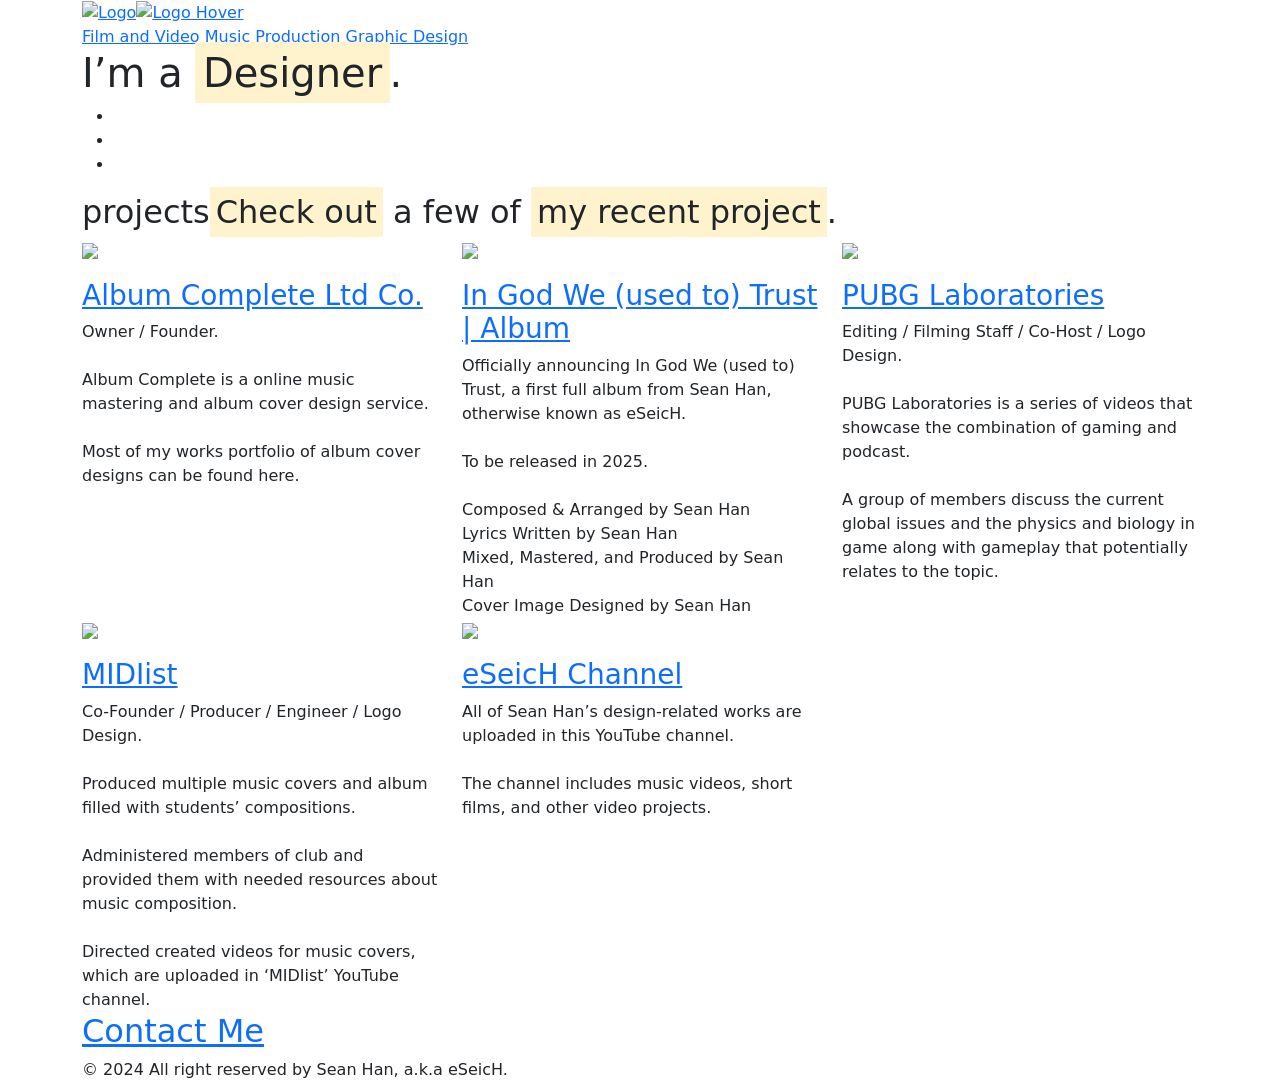
==== design.html @ 4ca616be "Update design.html" ====
<!doctype html>
<html lang="en">
  <head>
    <meta charset="utf-8">
    <meta name="viewport" content="width=device-width, initial-scale=1">
    <link rel="apple-touch-icon" sizes="180x180" href="/apple-touch-icon.png">
    <link rel="icon" type="image/png" sizes="32x32" href="/favicon-32x32.png">
    <link rel="icon" type="image/png" sizes="16x16" href="/favicon-16x16.png">
    <link rel="manifest" href="/site.webmanifest">
    <link rel="preconnect" href="https://fonts.googleapis.com">
    <link rel="preconnect" href="https://fonts.gstatic.com" crossorigin>
    <link href="https://fonts.googleapis.com/css2?family=DM+Serif+Display:ital@0;1&family=Poppins:ital,wght@0,100;0,200;0,300;0,400;0,500;0,600;0,700;0,800;0,900;1,100;1,200;1,300;1,400;1,500;1,600;1,700;1,800;1,900&display=swap" rel="stylesheet">
    <link href="https://cdn.jsdelivr.net/npm/remixicon@2.5.0/fonts/remixicon.css" rel="stylesheet">
    <link href="https://cdn.jsdelivr.net/npm/bootstrap@5.0.2/dist/css/bootstrap.min.css" rel="stylesheet" integrity="sha384-EVSTQN3/azprG1Anm3QDgpJLIm9Nao0Yz1ztcQTwFspd3yD65VohhpuuCOmLASjC" crossorigin="anonymous">
    <link href="https://unpkg.com/aos@2.3.1/dist/aos.css" rel="stylesheet">

    <link rel="stylesheet" type="text/css" href="https://cdn.jsdelivr.net/npm/slick-carousel@1.8.1/slick/slick.css"/>
    <link href="assets/css/styles.css" rel="stylesheet">
    <title>Sean Han - Graphic Design</title>
  </head>
  <body>
    

    <header class="header">
      <div class="container">
        <div class="logo">
          <a href="index.html"><img src="assets/images/logo.png" alt="Logo" /><img class="topimg" src="assets/images/logo-hover.png" alt="Logo Hover" /></a>
        </div>
        <div class="menu">
          <a href="video.html" class="section section-item">Film and Video</a>
          <a href="music.html" class="section section-item">Music Production</a>
          <a href="design.html" class="section section-item">Graphic Design</a>
        </div>
      </div>
    </header>

    <section class="banner section-item" data-aos="fade-up" data-aos-duration="1000">
      <div class="container section-item">
        <div class="row">
          <div class="col-12 col-sm-12  col-md-6  col-lg-7  col-xl-7  col-xxl-7 banner-left">
              <h1 class="banner-hed">
                I’m a <mark>Designer</mark>.
              </h1>
              <ul class="social section-item">
                <li><a href="https://www.instagram.com/radicallovemovie/" target="_blank"><i class="ri-instagram-line"></i></a></li>
                <li><a href="https://www.youtube.com/channel/UCz_Yko8GSI79fQ6qfuDEnyg" target="_blank"><i class="ri-youtube-fill"></i></a></li>
                <li><a href="https://www.linkedin.com/in/sean-han-976182175/" target="_blank"><i class="ri-linkedin-box-fill"></i></a></li>
              </ul>
          </div>
        </div>
      </div>
    </section>


    <section class="projects-section section-item" data-aos="fade-up" data-aos-duration="1000">
      <div class="container section-item">
          <h2><span>projects</span><mark>Check out</mark> a few of <mark>my recent project</mark>.</h2>
          <div class="row projects-listing-section">
            <div class="col-12 col-sm-12  col-md-4  col-lg-4  col-xl-4  col-xxl-4 projects-loop project-tile">
              <figure>
                <a href="https://albumcomplete.com" class="link-button" target="_blank"><i class="ri-external-link-line"></i></a>
                <img src="assets/images/album-1293231.png" class="image-shadow transition">
              </figure>
              <section>
                <a href="https://albumcomplete.com" target="_blank">
                  <h3>Album Complete Ltd Co.</h3>
                </a>
                <span>Owner / Founder.<br><br>Album Complete is a online music mastering and album cover design service. <br><br>Most of my works portfolio of album cover designs can be found here.</span>
              </section>
          </div>
              <div class="col-12 col-sm-12  col-md-4  col-lg-4  col-xl-4  col-xxl-4 projects-loop project-tile">
                  <figure>
                    <a href="https://www.instagram.com/_eseich/" class="link-button" target="_blank"><i class="ri-external-link-line"></i></a>
                    <img src="assets/images/In-God-We-(Used-To)-Trust.png" class="image-shadow transition">
                  </figure>
                  <section>
                    <a href="https://www.instagram.com/_eseich/" target="_blank">
                      <h3>In God We (used to) Trust | Album</h3>
                    </a>
                    <span>Officially announcing In God We (used to) Trust, a first full album from Sean Han, otherwise known as eSeicH. <br><br> To be released in 2025. <br><br>
                      Composed & Arranged by Sean Han <br>
                      Lyrics Written by Sean Han<br>
                      Mixed, Mastered, and Produced by Sean Han<br>
                      Cover Image Designed by Sean Han
                    </span>
                  </section>
              </div>
              <div class="col-12 col-sm-12  col-md-4  col-lg-4  col-xl-4  col-xxl-4 projects-loop project-tile">
                <figure>
                  <a href="https://www.youtube.com/@PUBGLaboratories" class="link-button" target="_blank"><i class="ri-external-link-line"></i></a>
                  <img src="assets/images/image (8).png" class="image-shadow transition">
                </figure>
                <section>
                  <a href="https://www.youtube.com/@PUBGLaboratories" target="_blank">
                    <h3>PUBG Laboratories</h3>
                  </a>
                  <span>Editing / Filming Staff / Co-Host / Logo Design.<br><br>PUBG Laboratories is a series of videos that showcase the combination of gaming and podcast. <br><br>A group of members discuss the current global issues and the physics and biology in game along with gameplay that potentially relates to the topic. 

                  </span>
                </section>
            </div>
            <div class="col-12 col-sm-12  col-md-4  col-lg-4  col-xl-4  col-xxl-4 projects-loop project-tile">
                <figure>
                  <a href="https://www.youtube.com/@midiist8965" class="link-button" target="_blank"><i class="ri-external-link-line"></i></a>
                  <img src="assets/images/image (5).png" class="image-shadow transition">
                </figure>
                <section>
                  <a href="https://www.youtube.com/@midiist8965" target="_blank">
                    <h3>MIDIist</h3>
                  </a>
                  <span>Co-Founder / Producer / Engineer / Logo Design. <br><br>
                    Produced multiple music covers and album filled with students’ compositions.<br><br>
                    Administered members of club and provided them with needed resources about music composition.<br><br>
                    Directed created videos for music covers, which are uploaded in ‘MIDIist’ YouTube channel.
                    
                  </span>
                </section>
            </div>  
            <div class="col-12 col-sm-12  col-md-4  col-lg-4  col-xl-4  col-xxl-4 projects-loop project-tile">
                <figure>
                  <a href="https://www.youtube.com/playlist?list=PLlnuXHrsZs634emojpNPC-KcXLmpIPp68" class="link-button" target="_blank"><i class="ri-external-link-line"></i></a>
                  <img src="assets/images/New-eSeicH-Square.png" class="image-shadow transition">
                </figure>
                <section>
                  <a href="https://www.youtube.com/playlist?list=PLlnuXHrsZs634emojpNPC-KcXLmpIPp68" target="_blank">
                    <h3>eSeicH Channel</h3>
                  </a>
                  <span>All of Sean Han’s design-related works are uploaded in this YouTube channel. <br><br> The channel includes music videos, short films, and other video projects. <br><br>
                  </span>
                </section>
            </div>
          </div>
      </div>
    </section>

    <section class="email-section">
       <div class="container">
          <a href="https://blinq.me/YVUZlsmxI06dnzCelAVW" target="_blank">
            <h2>Contact Me</h2>
          </a>
       </div>
    </section>


    <footer class="footer">
      <div class="container">
        <span class="copyright">© 2024 All right reserved by Sean Han, a.k.a eSeicH. <br></span>
      </div>
    </footer>

  </body>
  <script src="assets/js/main.js"></script>
  <script src="https://unpkg.com/aos@2.3.1/dist/aos.js"></script>
  <script>
    AOS.init({
      duration: 1200, // controls animation speed globally
      once: true,     // animation happens only once
      offset: 200,    // how far the element needs to be from the viewport to trigger
    });
  </script>
</html>
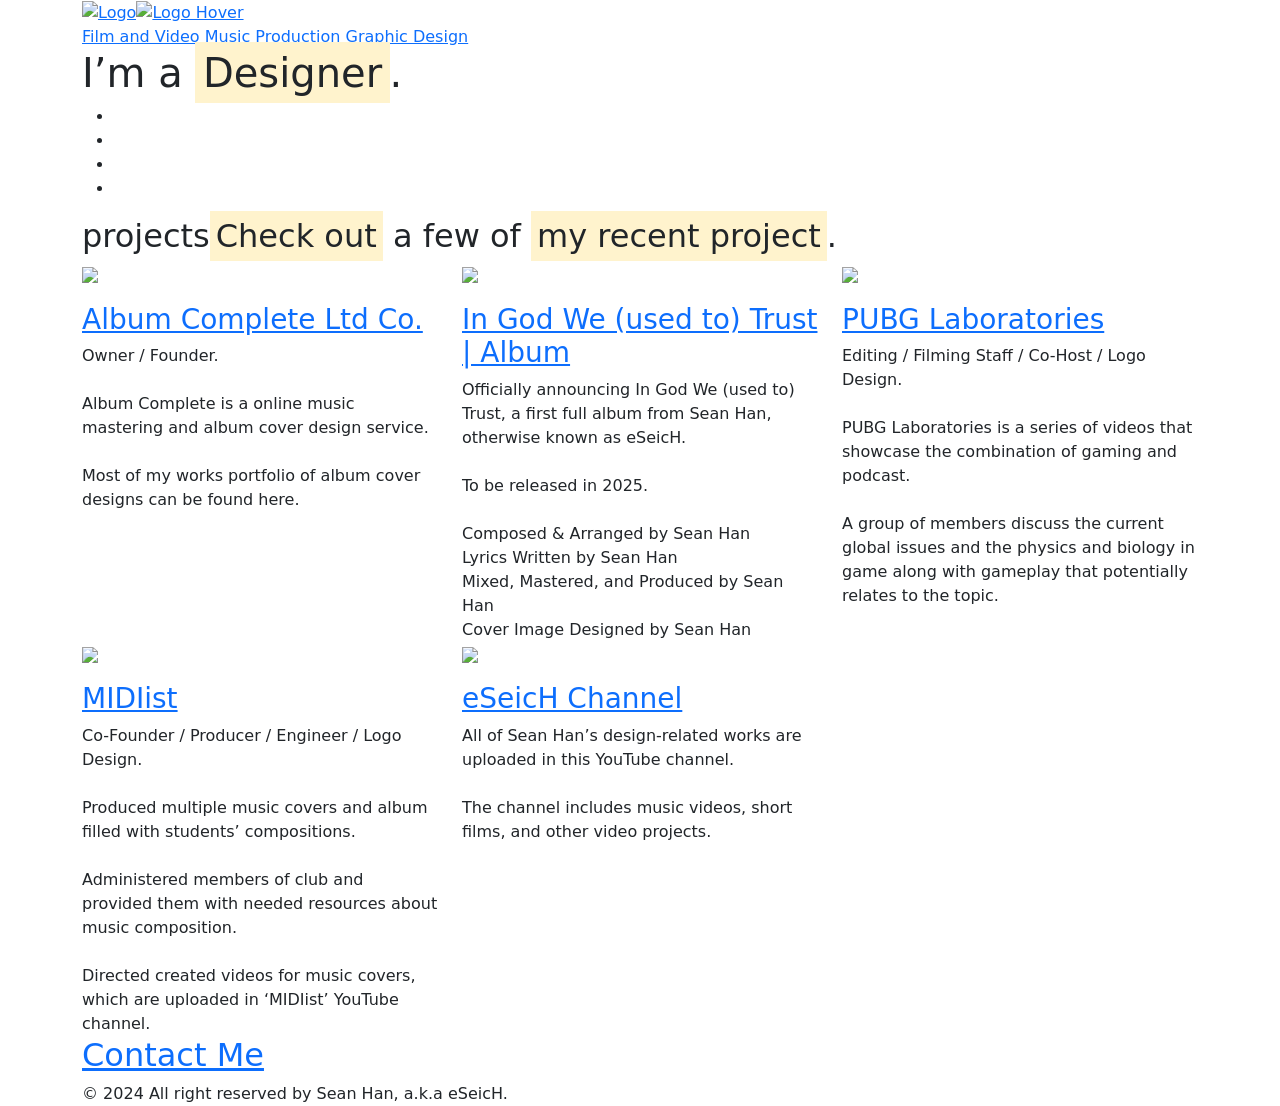
==== commit 5a62e3e0: "Update design.html" ====
--- a/design.html
+++ b/design.html
@@ -42,9 +42,10 @@
                 I’m a <mark>Designer</mark>.
               </h1>
               <ul class="social section-item">
-                <li><a href="https://www.instagram.com/radicallovemovie/" target="_blank"><i class="ri-instagram-line"></i></a></li>
+                <li><a href="https://www.instagram.com/eseicsh/" target="_blank"><i class="ri-instagram-fill"></i></a></li>
                 <li><a href="https://www.youtube.com/channel/UCz_Yko8GSI79fQ6qfuDEnyg" target="_blank"><i class="ri-youtube-fill"></i></a></li>
                 <li><a href="https://www.linkedin.com/in/sean-han-976182175/" target="_blank"><i class="ri-linkedin-box-fill"></i></a></li>
+                <li><a href="https://albumcomplete.com/" target="_blank"><i class="ri-external-link-line"></i></a></li>
               </ul>
           </div>
         </div>
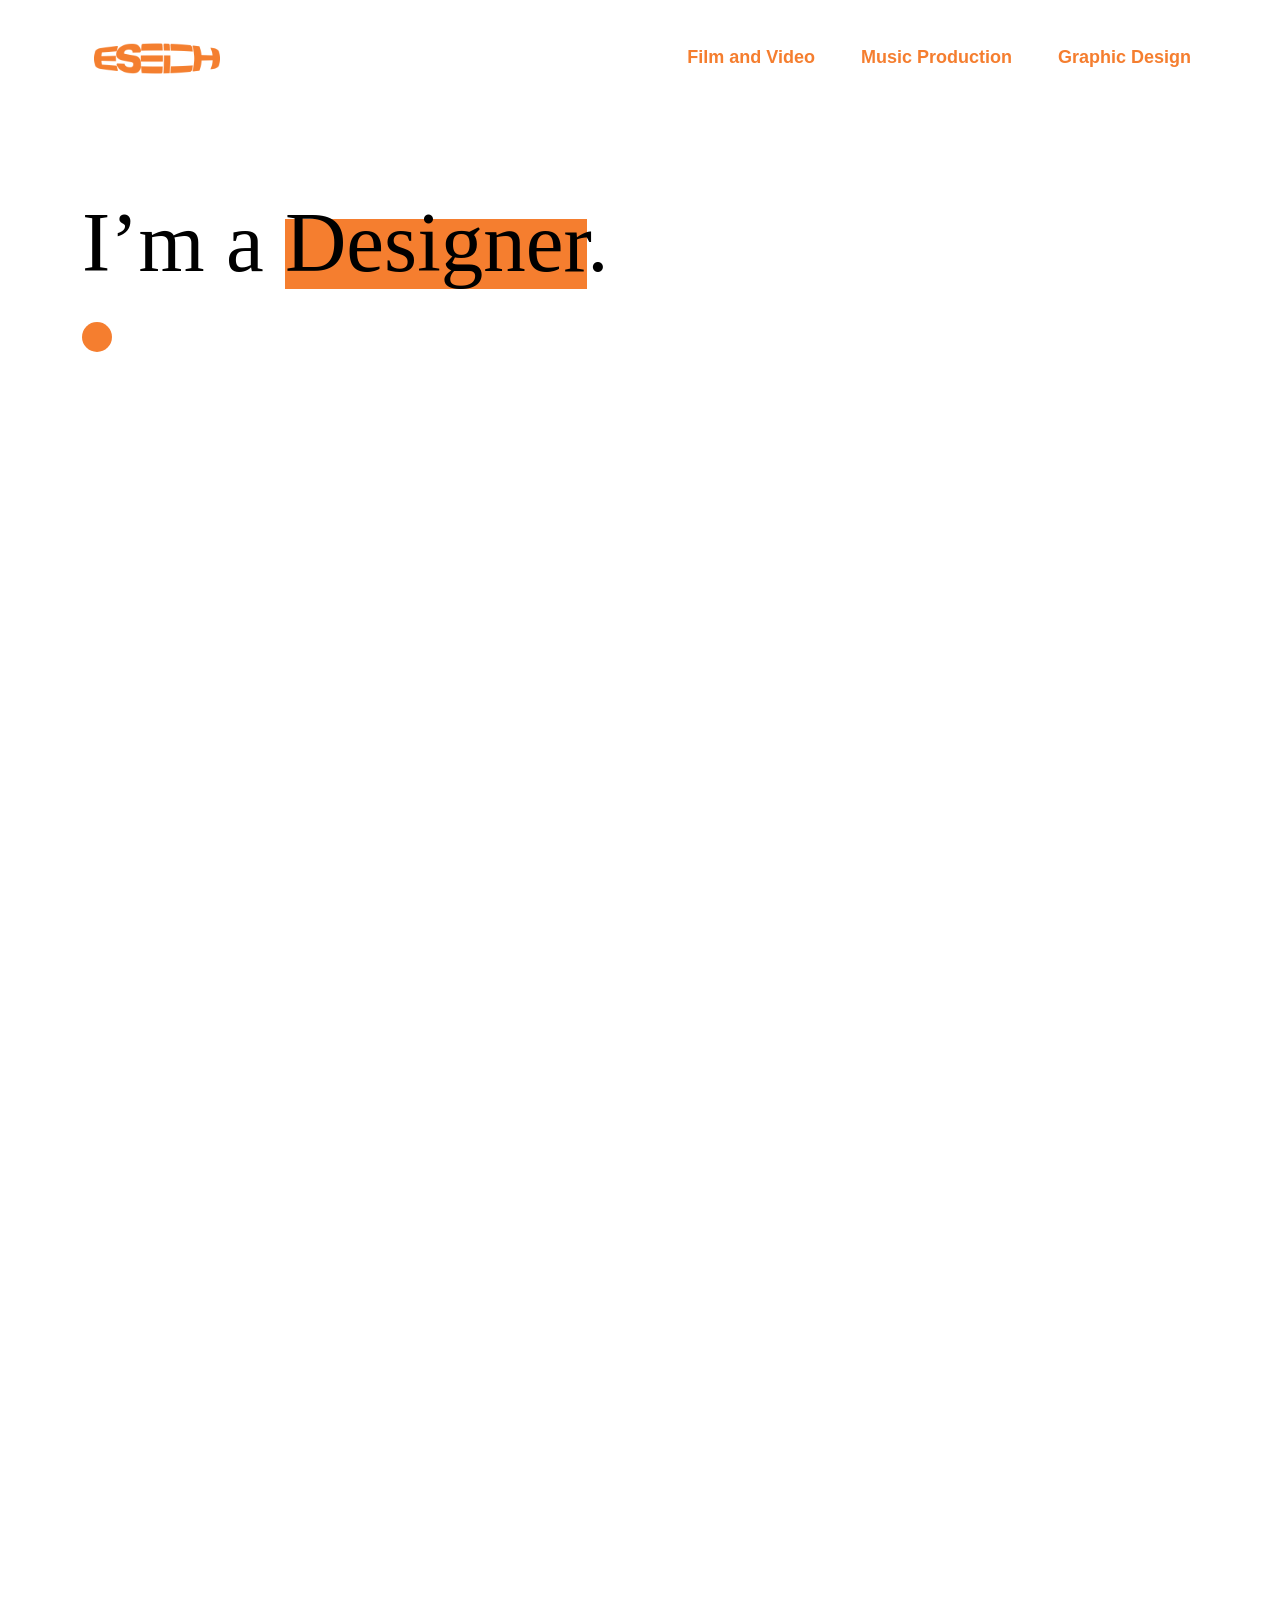
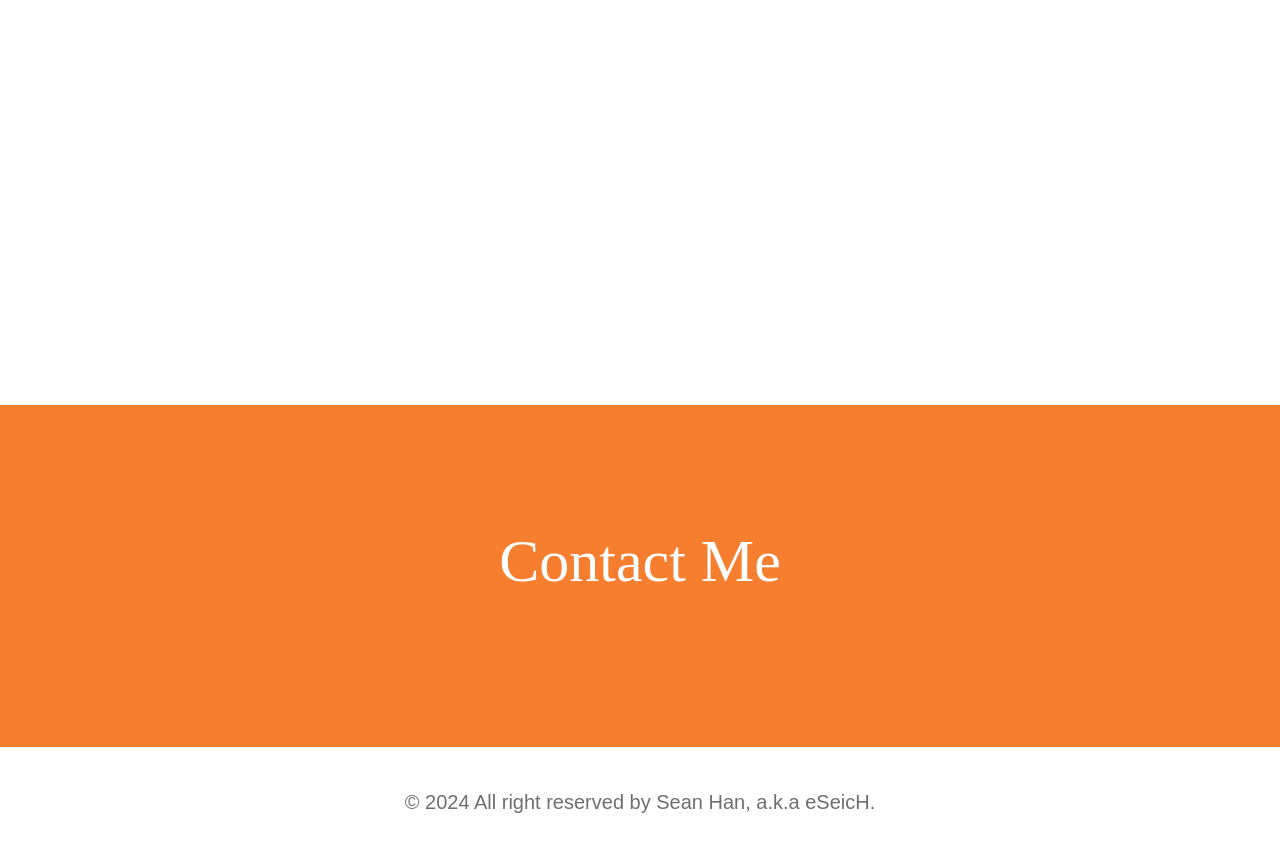
==== commit 2b75a124: "Add files via upload" ====
--- a/design.html
+++ b/design.html
@@ -42,9 +42,6 @@
                 I’m a <mark>Designer</mark>.
               </h1>
               <ul class="social section-item">
-                <li><a href="https://www.instagram.com/eseicsh/" target="_blank"><i class="ri-instagram-fill"></i></a></li>
-                <li><a href="https://www.youtube.com/channel/UCz_Yko8GSI79fQ6qfuDEnyg" target="_blank"><i class="ri-youtube-fill"></i></a></li>
-                <li><a href="https://www.linkedin.com/in/sean-han-976182175/" target="_blank"><i class="ri-linkedin-box-fill"></i></a></li>
                 <li><a href="https://albumcomplete.com/" target="_blank"><i class="ri-external-link-line"></i></a></li>
               </ul>
           </div>
@@ -124,7 +121,7 @@
                 </figure>
                 <section>
                   <a href="https://www.youtube.com/playlist?list=PLlnuXHrsZs634emojpNPC-KcXLmpIPp68" target="_blank">
-                    <h3>eSeicH Channel</h3>
+                    <h3>eSeicH by Sean Han Channel</h3>
                   </a>
                   <span>All of Sean Han’s design-related works are uploaded in this YouTube channel. <br><br> The channel includes music videos, short films, and other video projects. <br><br>
                   </span>
@@ -159,4 +156,4 @@
       offset: 200,    // how far the element needs to be from the viewport to trigger
     });
   </script>
-</html>
+</html>
--- a/assets/css/styles.css
+++ b/assets/css/styles.css
@@ -0,0 +1,241 @@
+
+:root {
+	--font_14:0.875rem;
+	--font_16:1rem;
+	--font_30:1.875rem;
+	--font_36:2.25rem;
+	--font_48:3rem;
+	--40:2.5rem;
+	--30:1.875rem;
+	--margin_30:1.875rem;
+	--margin-54:3.375rem;
+	--margin-60:3.75rem;
+	--margin-100:6.25rem;
+	--margin-120:7.5rem;   
+}
+html {font-family: 'Poppins', sans-serif;background-color:#2A2A2A}
+body {font-family: 'Poppins', sans-serif;overflow-x: hidden; background-color:#ffffff; font-weight:400;font-style: normal; color: #000; font-size: var(--font_14)}
+a,a:hover,a:focus,i,input,button,input:focus,.transition {text-decoration: none;outline: none;transition-delay: 0s;transition-duration: 0.4s;transition-property: all;transition-timing-function: ease;box-shadow: none;}
+a{color: #000}
+iframe {border: 0;outline: none;}
+::-moz-selection {background: var(--red);text-shadow: none;color:var(--white)}
+::selection {background:var(--red);text-shadow: none;color:var(--white)}
+img {max-width: 100%;border: none;outline: none;height: auto;}
+input,textarea {border-radius: 0;resize: none;}
+ul {padding: 0;margin: 0;}
+@font-face {
+font-family: 'DM Serif Display', serif;
+font-family: 'Poppins', sans-serif;}
+input:-webkit-autofill, textarea:-webkit-autofill, select:-webkit-autofill {background-color: transparent;background-image: none;color:#000;}
+
+h1,h2,h3,h4,h5,h6 {font-family: 'DM Serif Display', serif;}
+figure{ margin: 0; font-family: 'DM Serif Display', serif; }
+svg,img { max-width: 100%; height: auto; }
+
+
+.header {
+	padding-top: 2.5rem;
+	padding-bottom: 7.8125rem;
+	position: relative;
+	display: flex;
+	justify-content: space-between;
+	align-items: center;
+  }
+  
+.logo a {
+	padding: 0 0.75rem;
+	margin: 0 auto;
+	float: left;
+	width: 150px;
+	height: auto;
+	position:relative;
+}
+
+.topimg {
+	position:absolute;
+	left:0;
+	top:0;
+	padding: 0 0.75rem;
+	margin: 0 auto;
+	opacity:0;
+	width: 150px;
+	height: auto;
+	transition: all 0.5s ease;
+}
+
+.topimg:hover {
+	opacity: 1;
+}
+  
+  .logo a:hover {
+	color: #F57E2F;
+	transition: all 0.5s ease;
+  }
+
+
+.menu {
+	list-style: none;
+	padding-left: 10rem;
+	display: flex;
+	justify-content: flex-end;
+	gap: 2rem;
+	margin-top: 0.275rem;
+}
+
+.section {
+	color: #F57E2F;
+	font-weight: 600;
+	font-size: 1.125rem;
+	text-align: center;
+	padding: 0 0.4375rem;
+}
+
+.menu a:hover {
+	color: #000;
+}
+
+.section-item {
+	opacity: 0;
+	transform: translateY(30px);
+	transition: all 0.6s ease-in-out;
+  }
+  
+  .section-item.visible {
+	opacity: 1;
+	transform: translateY(0);
+  }
+----------------------------------------------------------------*/
+.banner{ margin-bottom: 8.125rem }
+.banner-hed{ font-size: 5.3125rem; line-height:5rem  }
+.image-shadow{box-shadow:30px 30px #F57E2F;}
+
+.social{ list-style: none; display: flex; align-items: center;margin-top: 2.5rem }
+.social li{ margin-right: 15px }
+.social li:alst-child{ margin-right: 0 }
+.social a{ width: 30px; height: 30px; background-color: #F57E2F; border-radius: 100%; text-align: center; display: flex; justify-content: center; align-items: center; font-size:1.25rem; color:#ffffff }
+.social li:hover a{background-color: #000; color:#ffffff;	transition: all 0.5s ease;}
+
+.banner figure{width: 370px; position: relative;}
+.banner figure figcaption{ color: #FFF; font-size:1.875rem; position: absolute; bottom: 0; width: 100%; text-align: center; padding-bottom:2.5rem  }
+
+.resume-section{ background-color: #fff0e7; padding: 7.5rem 0 }
+.resume-section h2{ font-size: 2.5rem; line-height: 3.375rem; width: 100%;max-width: 80%;margin: 0 }
+.resume-section p{ color:#6f6f6f; font-size: 1rem; line-height: 1.875rem }
+
+.projects-section{padding: 7.5rem 0 }
+.projects-section h2{ font-size: 2.5rem; line-height: 3.375rem; width: 100%;max-width:40%;margin: 0}
+.projects-section h2 span{ display: block; font-family: 'Poppins', sans-serif; text-transform: uppercase; color: #F57E2F; font-weight: 600; letter-spacing: 3px; font-size: 0.75rem; margin-bottom: 0.625rem}
+.projects-section h3:hover{color:#000; transition: all 0.5s;}
+
+.projects-listing-section{ margin-top:5rem }
+.projects-loop figure{ margin-right: 60px; position: relative; }
+.projects-loop:hover figure img.image-shadow{box-shadow:20px 20px #F57E2F;}
+.link-button{ position: absolute; right:0.4375rem; top:0.4375rem; width: 1.75rem; height: 1.75rem; border-radius: 3px; background-color: #F57E2F; display: block; justify-content: center; align-items: center; color: #ffffff; font-size: 1.125rem; text-align: center; opacity: 0 }
+.projects-loop:hover .link-button{ opacity: 1 }
+.link-button:hover{background-color: #000; color:#ffffff;	transition: all 0.5s ease;}
+.projects-loop section{ margin-top: 5.875rem; margin-bottom: 5.875rem; }
+.projects-loop section h3{font-family: 'Poppins', sans-serif; font-weight: 700; font-size: 1.35rem; margin-bottom: 1rem; color: #F57E2F;}
+.projects-loop section span{font-size: 1rem; font-weight: 400; }
+
+.project-tile {opacity: 0;
+	transform: translateY(30px);
+	transition: all 0.6s ease-in-out;}
+
+	.project-tile.visible {
+		opacity: 1;
+		transform: translateY(0);
+	  }
+
+.email-section{padding: 7.5rem 0; background-color: #F57E2F; text-align: center;}
+.email-section h2{ font-size: 3.75rem;color: #ffffff; margin-bottom: 1.875rem }
+.email-section a{ font-size:1.25rem; font-weight: 500; text-decoration: none;  }
+.email-section h2:hover{color:#000;	transition: all 0.5s ease;}
+
+.footer{ padding: 2.5rem 0; text-align: center; color: #6f6f6f; font-size: 1.25rem }
+.footer a{color: #CECECE }
+.footer a:hover{color: #CECECE; text-decoration: underline; }
+
+@media (max-width: 767px) {
+	.header {padding-top: 2.5rem;padding-bottom:2.5rem;}
+	.logo{position: absolute; top: 5; left: 50%; transform: translateX(-50%); }
+	
+	.menu {
+		flex-direction: column;
+		align-items: center;
+		padding-left: 0;
+		margin-top: 5rem;
+	}
+	
+	.section {
+		font-size: 1rem;
+		text-align: center;
+		width: 100%;
+	}
+	
+	.banner-hed {font-size: 2.3125rem;line-height: 3rem;}
+	.banner .container{ position: relative; padding-bottom: 90px }
+	.social{ position: absolute; bottom: 0; left: 50%; transform: translateX(-50%); }
+	.banner figure{ width: 90%; margin: 0 auto; margin-top: 40px }
+	.image-shadow {box-shadow:20px 20px #F57E2F;}
+	.banner {margin-bottom: 3.5rem;}
+	.resume-section,.projects-section,.email-section{ padding: 3.5rem 0 }
+	.resume-section h2,.projects-section h2{ max-width: 100% }
+	.projects-section h2 span{ margin-bottom: 0 }
+	.projects-listing-section {margin-top: 3rem;}
+	.projects-loop section{margin-top: 2.875rem;}
+	.projects-loop figure{ margin-right: 20px }
+	.projects-loop{margin-bottom: 3.5rem;}
+	.projects-loop:last-child{ margin-bottom: 0 }
+	.email-section h2{ font-size: 2rem }
+}
+
+
+@media (min-width: 768px) and (max-width: 991px) {
+.header{padding-bottom: 3.8125rem;}
+.banner-hed{font-size: 3.3125rem;line-height: 4rem;}
+.banner figure{ margin-right: 1.875rem }
+.projects-section h2{ max-width: 60% }
+.projects-loop figure{ margin-right: 40px }
+}
+
+@media (min-width: 992px) and (max-width: 1199px) {
+.banner figure{ margin-right: 1.875rem }
+
+}
+
+mark {
+    --color1: #F57E2F;
+    --color2: #F57E2F;
+    --height: 75%;
+    all: unset;
+    background-image: linear-gradient(var(--color1), var(--color2));
+    background-position: 0 100%;
+    background-repeat: no-repeat;
+    background-size: 0 var(--height);
+    animation: highlight 900ms 1 ease-out;
+    animation-fill-mode: forwards;
+    animation-play-state: paused;
+	animation-delay: 1s;
+}
+
+@keyframes highlight {
+    to {
+        background-size: 100% var(--height);
+    }
+}
+  main {
+	width: min(50ch, 80%);
+	margin: 0 auto;
+	padding: 100px 0;
+  }
+
+  .banner {
+    background-attachment: fixed;
+    background-size: cover;
+}
+
+html {
+	scroll-behavior: smooth;
+  }
+
+  
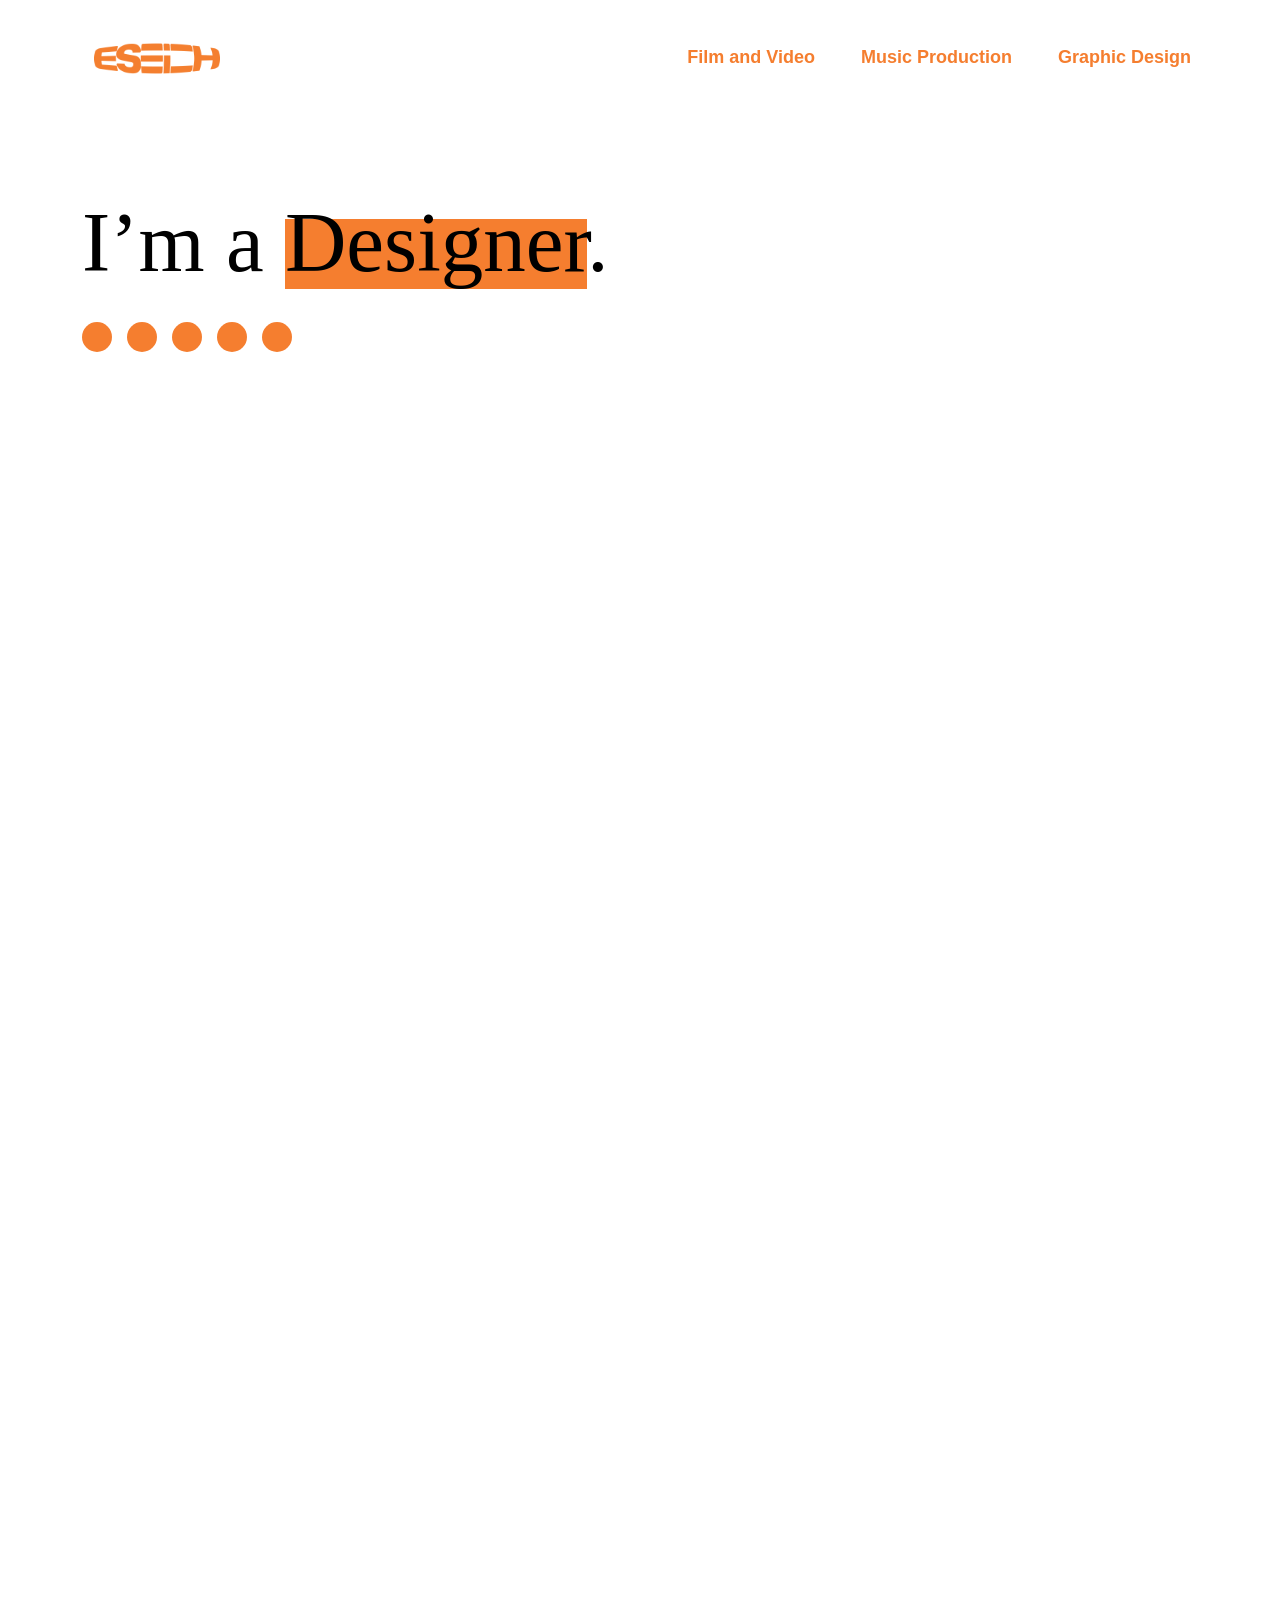
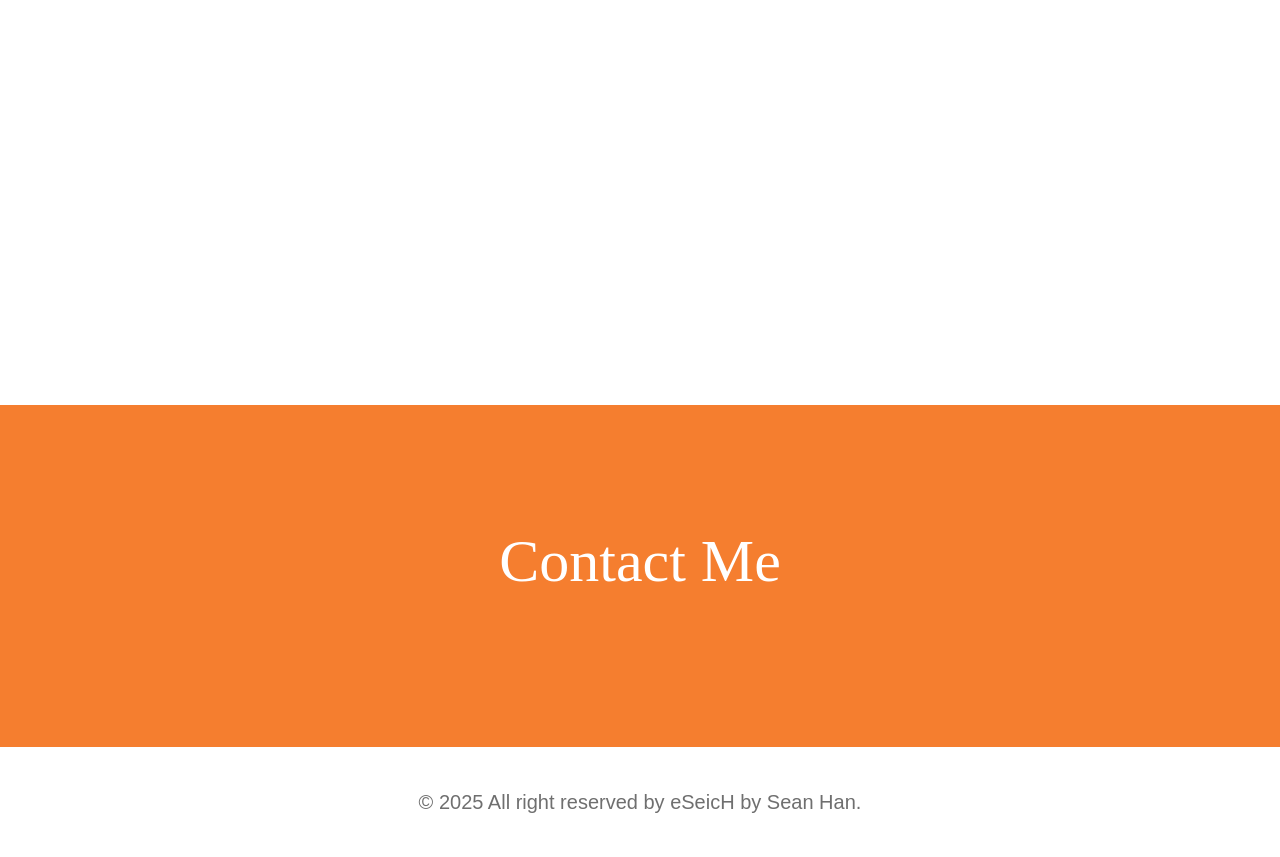
==== commit cd23bbd8: "Add files via upload" ====
--- a/design.html
+++ b/design.html
@@ -42,7 +42,11 @@
                 I’m a <mark>Designer</mark>.
               </h1>
               <ul class="social section-item">
-                <li><a href="https://albumcomplete.com/" target="_blank"><i class="ri-external-link-line"></i></a></li>
+                <li><a href="https://www.instagram.com/eseicsh/" target="_blank"><i class="ri-instagram-fill"></i></a></li>
+                <li><a href="https://www.youtube.com/channel/UCz_Yko8GSI79fQ6qfuDEnyg" target="_blank"><i class="ri-youtube-fill"></i></a></li>
+                <li><a href="https://www.linkedin.com/in/sean-han-976182175/" target="_blank"><i class="ri-linkedin-box-fill"></i></a></li>
+                <li><a href="https://albumcomplete.com/" target="_blank"><i class="ri-album-fill"></i></a></li>
+                <li><a href="https://blinq.me/YVUZlsmxI06dnzCelAVW" target="_blank"><i class="ri-contacts-book-fill"></i></a></li>
               </ul>
           </div>
         </div>
@@ -142,7 +146,7 @@
 
     <footer class="footer">
       <div class="container">
-        <span class="copyright">© 2024 All right reserved by Sean Han, a.k.a eSeicH. <br></span>
+        <span class="copyright">© 2025 All right reserved by eSeicH by Sean Han. <br></span>
       </div>
     </footer>
 
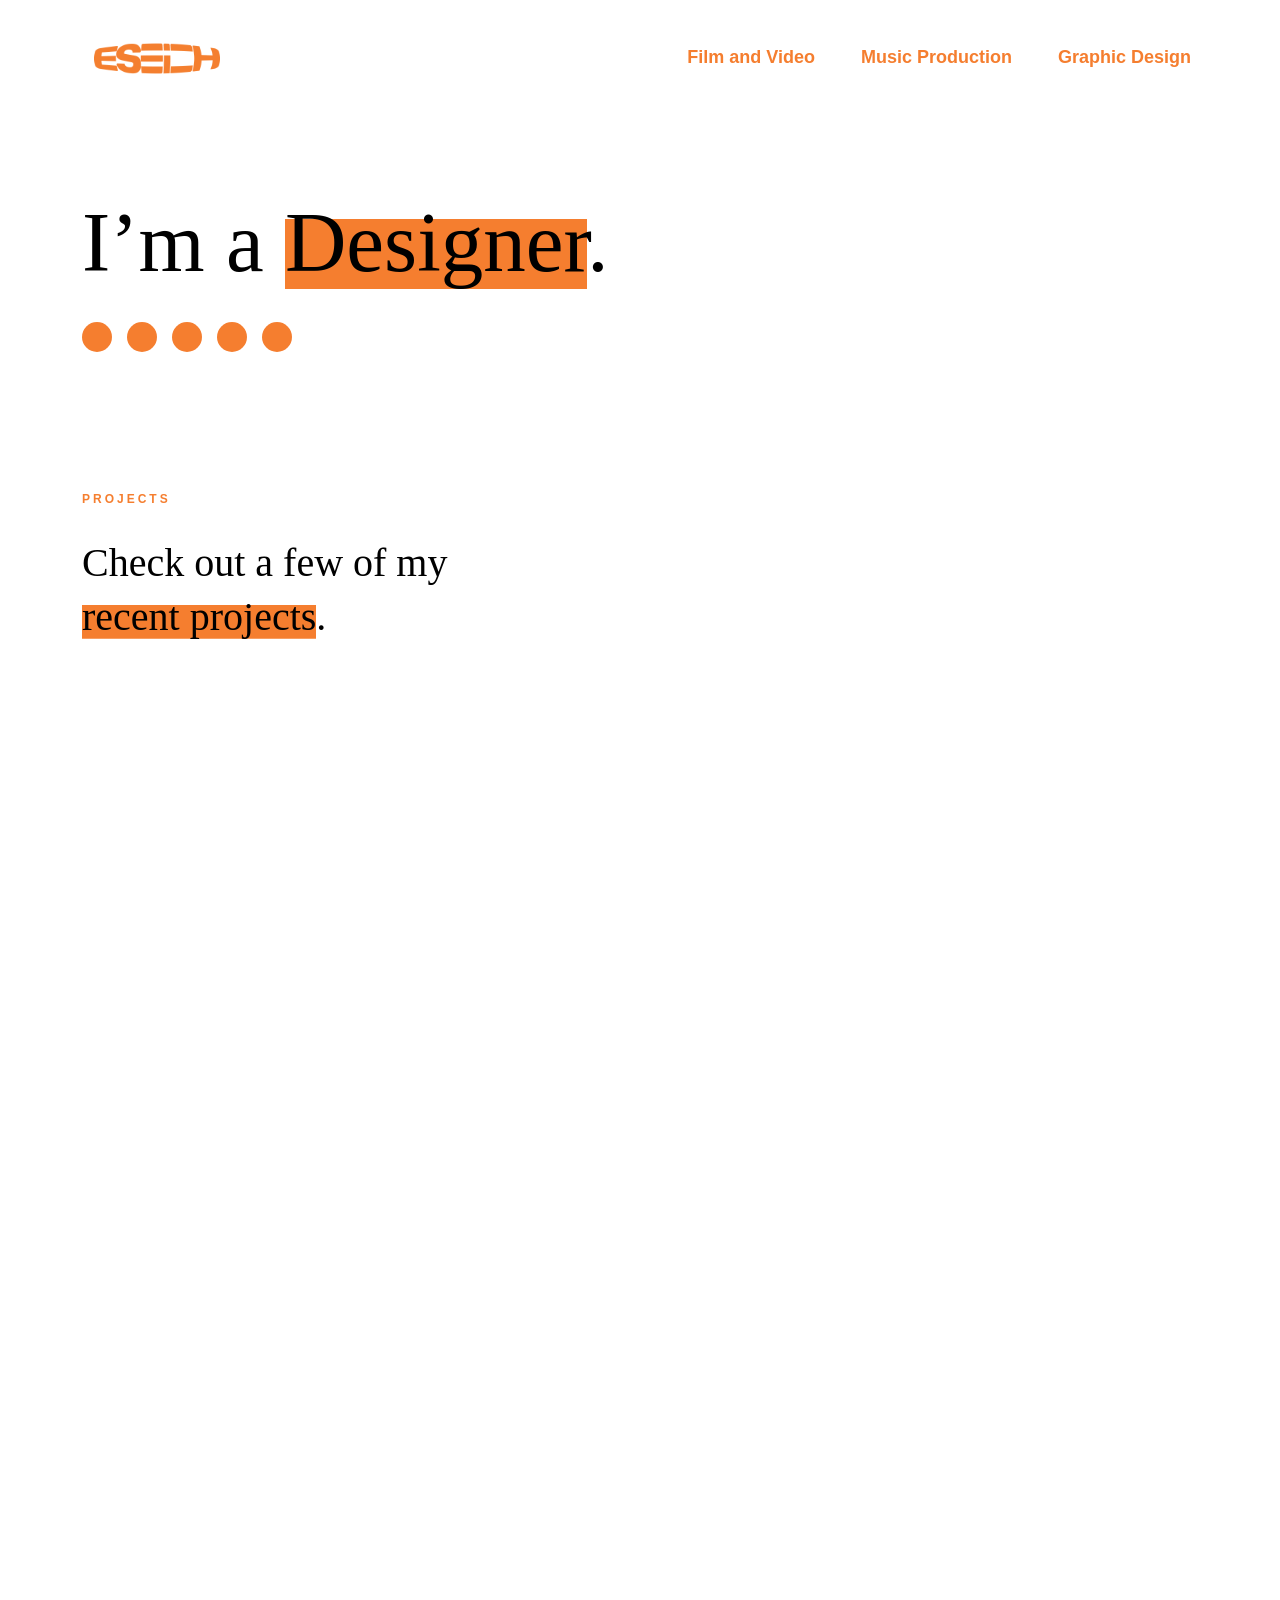
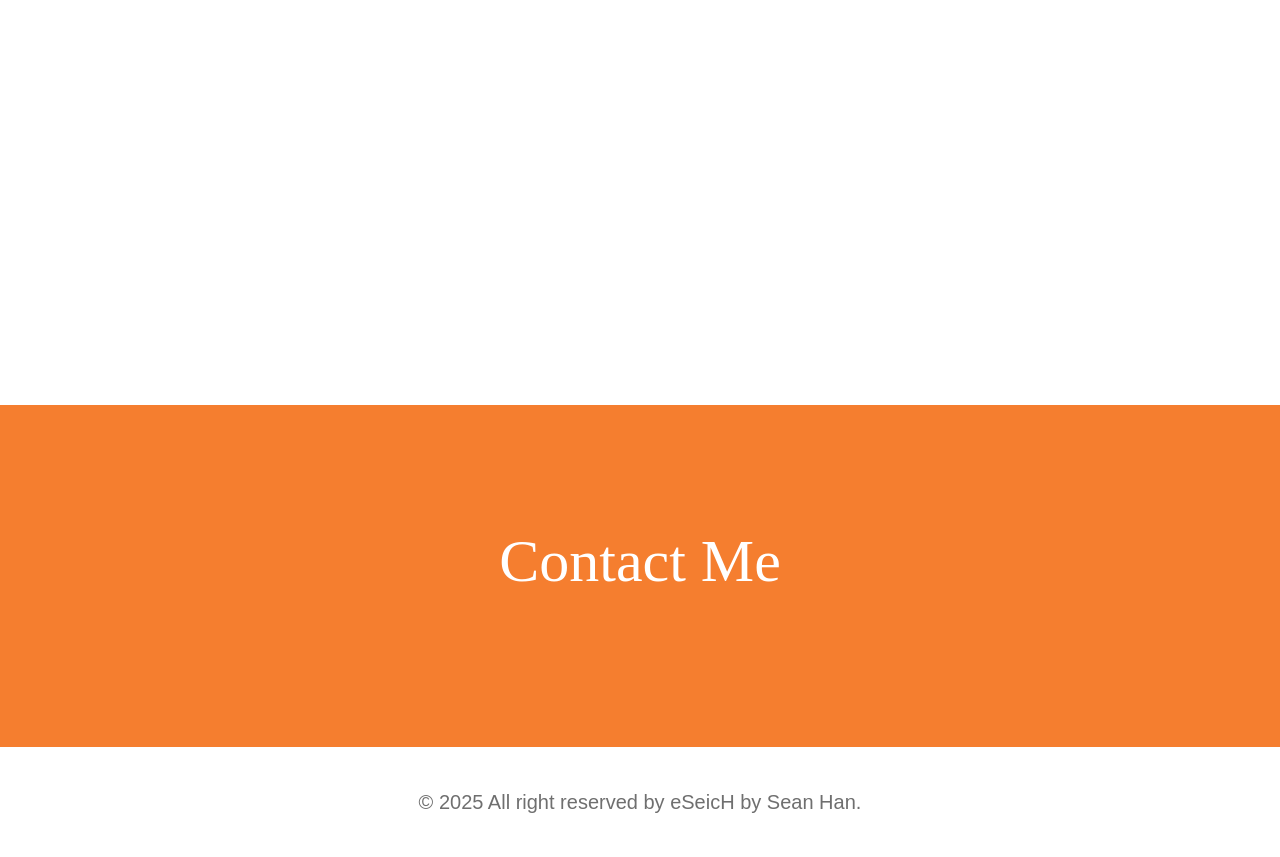
==== commit 865be3ce: "Add files via upload" ====
--- a/design.html
+++ b/design.html
@@ -56,7 +56,7 @@
 
     <section class="projects-section section-item" data-aos="fade-up" data-aos-duration="1000">
       <div class="container section-item">
-          <h2><span>projects</span><mark>Check out</mark> a few of <mark>my recent project</mark>.</h2>
+        <h2><span>projects</span>Check out a few of my <br><mark>recent projects</mark>.</h2>
           <div class="row projects-listing-section">
             <div class="col-12 col-sm-12  col-md-4  col-lg-4  col-xl-4  col-xxl-4 projects-loop project-tile">
               <figure>
